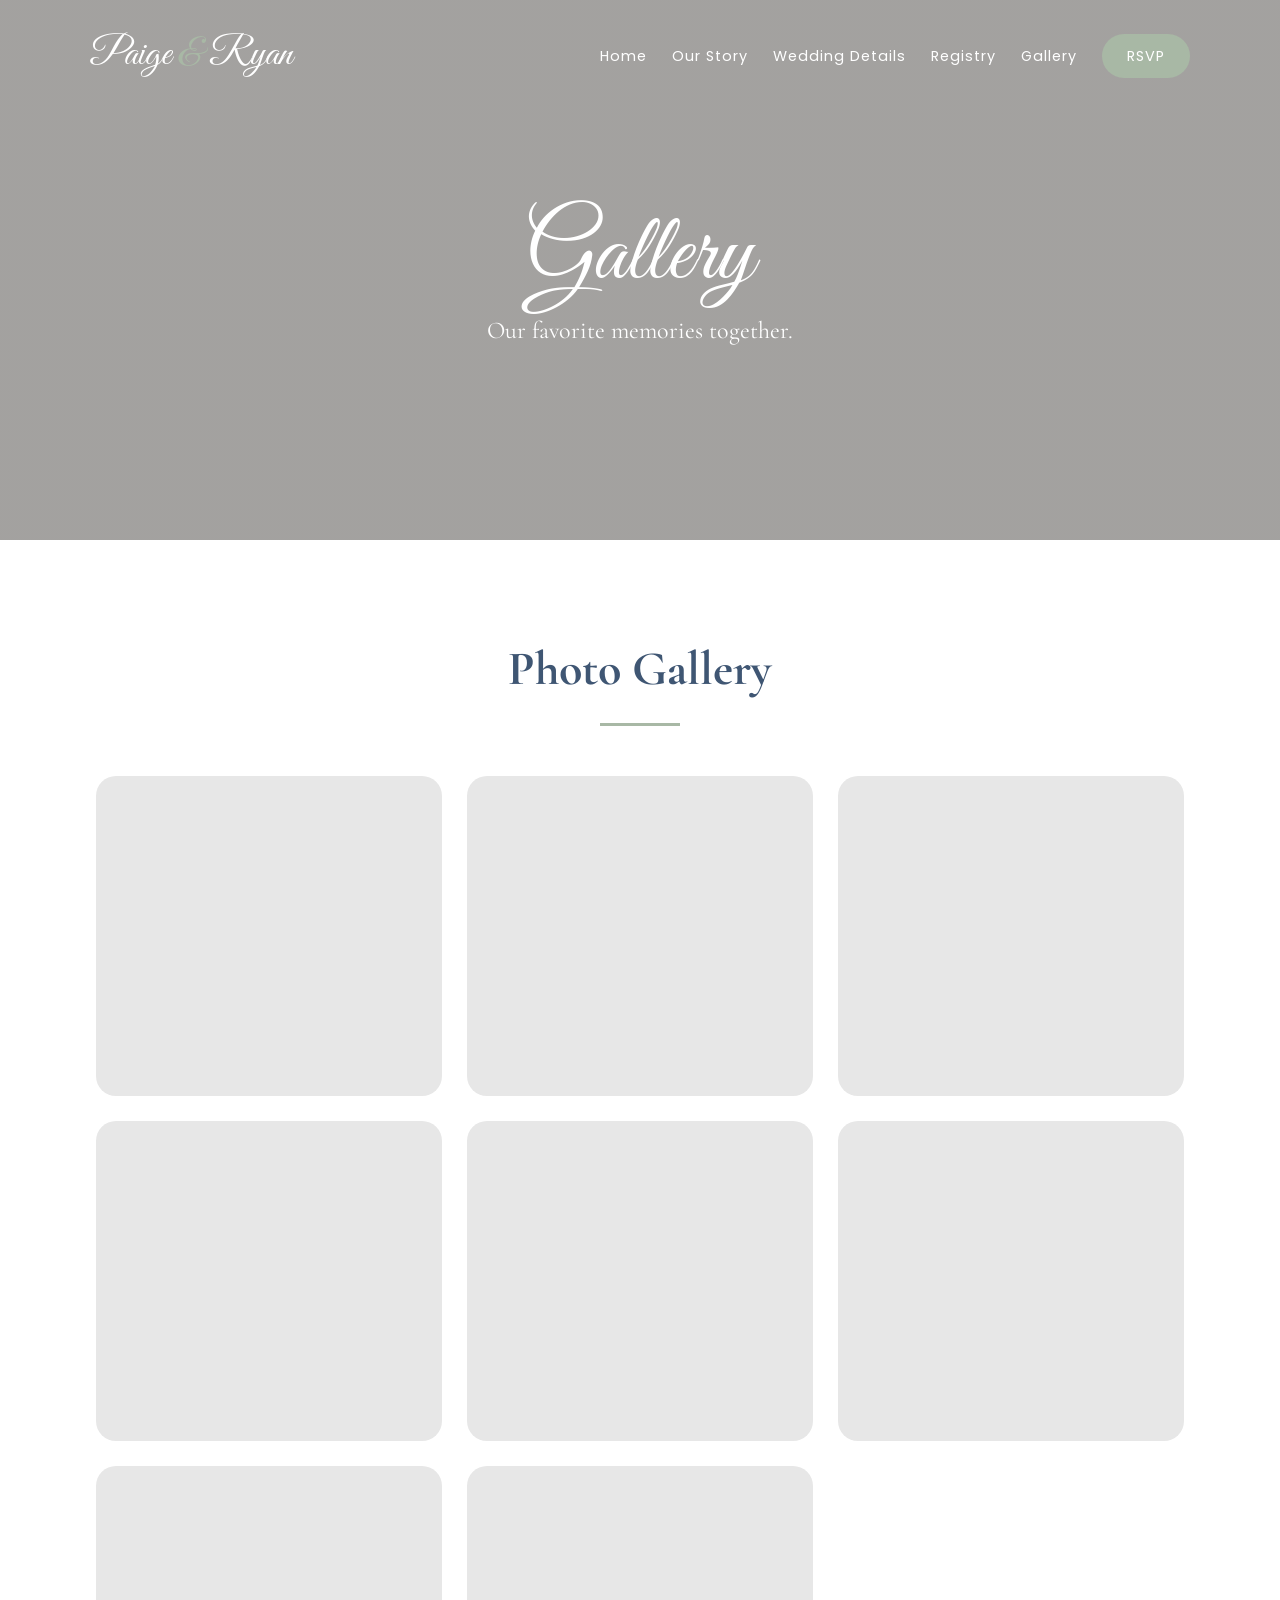
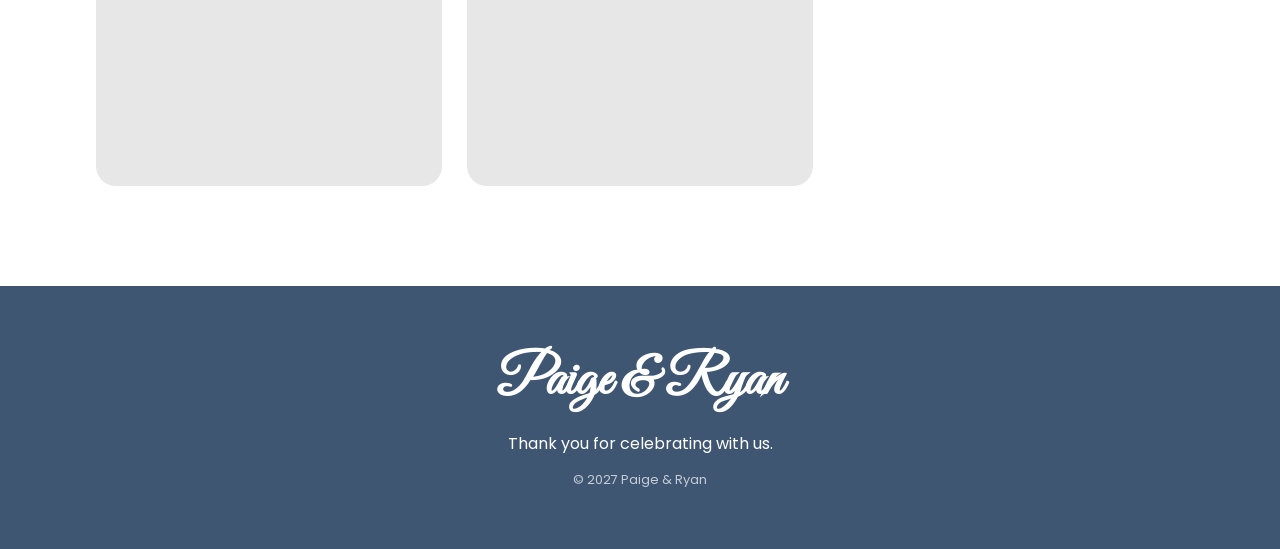
==== gallery.html @ 2699d60c "Add 'Our Story' link to navigation" ====
<!DOCTYPE html>
<html lang="en">

<head>

<meta charset="UTF-8">
<meta name="viewport" content="width=device-width, initial-scale=1.0">

<title>Gallery | Paige & Ryan</title>

<link rel="preconnect" href="https://fonts.googleapis.com">
<link rel="preconnect" href="https://fonts.gstatic.com" crossorigin>

<link href="https://fonts.googleapis.com/css2?family=Great+Vibes&family=Cormorant+Garamond:wght@400;600&family=Poppins:wght@300;400;500&display=swap" rel="stylesheet">

<link rel="stylesheet" href="style.css">

</head>

<body>

<header>

<nav class="navbar">

<div class="logo">Paige <span>&</span> Ryan</div>

<ul class="nav-links">

<li><a href="index.html">Home</a></li>
<li><a href="Our-story.html">Our Story</a></li>
<li><a href="wedding-details.html">Wedding Details</a></li>
<li><a href="registry.html">Registry</a></li>
<li><a href="gallery.html">Gallery</a></li>
<li><a href="rsvp.html" class="rsvp-button">RSVP</a></li>

</ul>

</nav>

</header>

<section class="page-hero">

<div class="hero-overlay"></div>

<div class="page-title">

<h1>Gallery</h1>

<p>Our favorite memories together.</p>

</div>

</section>

<section class="gallery-section">

<div class="container">

<h2>Photo Gallery</h2>

<div class="divider"></div>

<div class="gallery-grid">

<div class="gallery-item"></div>
<div class="gallery-item"></div>
<div class="gallery-item"></div>
<div class="gallery-item"></div>
<div class="gallery-item"></div>
<div class="gallery-item"></div>
<div class="gallery-item"></div>
<div class="gallery-item"></div>

</div>

</div>

</section>

<footer>

<h2>Paige & Ryan</h2>

<p>Thank you for celebrating with us.</p>

<p class="copyright">© 2027 Paige & Ryan</p>

</footer>

</body>

</html>
---- style.css ----
/* =====================================
   PAIGE & RYAN WEDDING WEBSITE
   MAIN STYLESHEET
===================================== */


/* =====================================
   COLORS
===================================== */

:root {

    --sage: #A8B8A5;
    --dusty-blue: #7C97B8;
    --navy: #3F5673;
    --cream: #FAF8F5;
    --white: #FFFFFF;
    --gold: #D9B44A;
    --text: #444444;

}

/* =====================================
   RESET
===================================== */

* {

    margin: 0;
    padding: 0;
    box-sizing: border-box;

}


html {

    scroll-behavior: smooth;

}


body {

    font-family: "Poppins", sans-serif;
    background: var(--cream);
    color: var(--text);

}


img {

    max-width: 100%;
    display: block;

}


a {

    text-decoration: none;

}


.container {

    width: 85%;
    max-width: 1200px;
    margin: auto;

}


/* =====================================
   NAVIGATION
===================================== */

header {

    position: absolute;
    width: 100%;
    top: 0;
    z-index: 1000;

}


.navbar {

    display: flex;
    justify-content: space-between;
    align-items: center;

    padding: 30px 7%;

}


.logo {

    font-family: "Great Vibes", cursive;
    font-size: 2.5rem;
    color: var(--white);

}


.logo span {

    color: var(--sage);

}


.nav-links {

    display: flex;
    align-items: center;
    gap: 25px;

    list-style: none;

}


.nav-links a {

    color: white;
    font-size: .9rem;
    letter-spacing: 1px;

    transition: .3s;

}


.nav-links a:hover {

    color: var(--sage);

}


.rsvp-button {

    background: var(--sage);
    padding: 12px 25px;
    border-radius: 30px;

}


.rsvp-button:hover {

    background: var(--dusty-blue);

    color:white !important;

}



/* =====================================
   HERO SECTION
===================================== */


.hero {

    height: 100vh;

    background-image: url("../images/hero.jpg");

    background-size: cover;
    background-position: center;

    display: flex;
    justify-content: center;
    align-items: center;

    position: relative;

}


.hero-overlay {

    position: absolute;

    inset: 0;

    background:
    linear-gradient(
        rgba(0,0,0,.35),
        rgba(0,0,0,.35)
    );

}



.hero-content {

    position: relative;

    text-align: center;

    color:white;

    animation: fadeUp 1.5s ease;

}


.subtitle {

    font-family:"Cormorant Garamond", serif;

    font-size:1.5rem;

    letter-spacing:2px;

}



.hero h1 {

    font-family:"Great Vibes", cursive;

    font-size:7rem;

    font-weight:400;

    margin:20px 0;

}



.hero h1 span {

    color:var(--sage);

}



.hero h2 {

    font-family:"Cormorant Garamond",serif;

    font-size:2rem;

    font-weight:400;

}



.date {

    margin-top:25px;

    font-size:1.3rem;

    letter-spacing:3px;

}



/* =====================================
   BUTTONS
===================================== */


.hero-buttons {

    display:flex;

    justify-content:center;

    gap:20px;

    margin-top:40px;

}



.btn,
.btn-outline {

    padding:15px 35px;

    border-radius:50px;

    transition:.3s;

    letter-spacing:1px;

}



.btn {

    background:var(--dusty-blue);

    color:white;

}



.btn:hover {

    background:var(--sage);

}



.btn-outline {

    border:2px solid white;

    color:white;

}



.btn-outline:hover {

    background:white;

    color:var(--navy);

}




/* =====================================
   SCROLL ICON
===================================== */


.scroll-down {

    position:absolute;

    bottom:40px;

    color:white;

    text-align:center;

}


.arrow {

    font-size:2rem;

    animation:bounce 2s infinite;

}



/* =====================================
   GENERAL SECTIONS
===================================== */


.welcome,
.countdown,
.quick-info {

    padding:100px 0;

    text-align:center;

}



.welcome {

    background:white;

}



h2 {

    font-family:"Cormorant Garamond",serif;

    font-size:3rem;

    color:var(--navy);

}



.divider {

    width:80px;

    height:3px;

    background:var(--sage);

    margin:25px auto;

}



.welcome p {

    max-width:850px;

    margin:auto;

    line-height:2;

    font-size:1.1rem;

}



/* =====================================
   COUNTDOWN
===================================== */


.countdown {

    background:var(--cream);

}



.countdown-container {

    display:flex;

    justify-content:center;

    flex-wrap:wrap;

    gap:30px;

    margin-top:40px;

}



.time-box {

    background:white;

    width:150px;

    padding:35px 20px;

    border-radius:20px;

    box-shadow:0 10px 30px rgba(0,0,0,.08);

}



.time-box span {

    display:block;

    font-size:3rem;

    color:var(--dusty-blue);

    font-weight:600;

}



.time-box small {

    text-transform:uppercase;

    letter-spacing:2px;

}




/* =====================================
   QUICK INFO CARDS
===================================== */


.cards {

    display:flex;

    justify-content:center;

    gap:30px;

    flex-wrap:wrap;

    margin-top:50px;

}



.card {

    background:white;

    width:300px;

    padding:40px;

    border-radius:25px;

    box-shadow:0 10px 25px rgba(0,0,0,.08);

    transition:.3s;

}



.card:hover {

    transform:translateY(-10px);

}



.card h3 {

    font-family:"Cormorant Garamond",serif;

    font-size:2rem;

    color:var(--navy);

    margin-bottom:15px;

}




/* =====================================
   FOOTER
===================================== */


footer {

    background:var(--navy);

    color:white;

    text-align:center;

    padding:60px 20px;

}



footer h2 {

    color:white;

    font-family:"Great Vibes", cursive;

    font-size:3.5rem;

}



footer p {

    margin-top:15px;

}



.copyright {

    font-size:.8rem;

    opacity:.7;

}



/* =====================================
   ANIMATIONS
===================================== */


@keyframes fadeUp {

    from {

        opacity:0;

        transform:translateY(40px);

    }


    to {

        opacity:1;

        transform:translateY(0);

    }

}



@keyframes bounce {

    0%,20%,50%,80%,100% {

        transform:translateY(0);

    }


    40% {

        transform:translateY(-15px);

    }


    60% {

        transform:translateY(-5px);

    }

}

/* =====================================
   INNER PAGE STYLES
===================================== */


.page-hero {

    height:60vh;

    background-image:url("../images/flowers.png");

    background-size:cover;

    background-position:center;

    display:flex;

    justify-content:center;

    align-items:center;

    position:relative;

}

.page-title {

    position:relative;

    color:white;

    text-align:center;

}


.page-title h1 {

    font-family:"Great Vibes", cursive;

    font-size:6rem;

    font-weight:400;

}


.page-title p {

    font-family:"Cormorant Garamond",serif;

    font-size:1.5rem;

}


.story-section {

    padding:100px 0;

    background:white;

}


.story-card {

    display:grid;

    grid-template-columns:1fr 1fr;

    gap:60px;

    align-items:center;

}


.story-image img {

    border-radius:25px;

}

.story-text p {

    line-height:2;

    margin-bottom:20px;

}


.timeline {

    padding:100px 0;

    background:var(--cream);

    text-align:center;

}

.timeline-item {

    background:white;

    max-width:700px;

    margin:30px auto;

    padding:35px;

    border-radius:20px;

    box-shadow:0 10px 25px rgba(0,0,0,.08);

}

.timeline-item h3 {

    color:var(--navy);

    font-family:"Cormorant Garamond",serif;

    font-size:2rem;

}
/* ==============================
   WEDDING DETAILS PAGE
================================= */

.details-section{

    padding:100px 0;

    background:white;

}

.details-grid{

    display:grid;

    grid-template-columns:repeat(auto-fit,minmax(260px,1fr));

    gap:30px;

    margin-top:50px;

}

.detail-card{

    background:white;

    border-radius:20px;

    padding:40px;

    text-align:center;

    box-shadow:0 10px 25px rgba(0,0,0,.08);

    transition:.3s;

}

.detail-card:hover{

    transform:translateY(-8px);

}

.icon{

    font-size:3rem;

    margin-bottom:20px;

}

.detail-card h3{

    font-family:"Cormorant Garamond", serif;

    color:var(--navy);

    font-size:2rem;

    margin-bottom:15px;

}

.detail-card p{

    line-height:1.8;

}

.schedule{

    background:var(--cream);

    padding:100px 0;

    text-align:center;

}

.timeline-event{

    background:white;

    max-width:700px;

    margin:25px auto;

    padding:30px;

    border-radius:18px;

    box-shadow:0 10px 20px rgba(0,0,0,.08);

}

.timeline-event h3{

    color:var(--navy);

    font-family:"Cormorant Garamond", serif;

    margin-bottom:10px;

    font-size:2rem;

}

.map-section{

    padding:100px 0;

    background:white;

    text-align:center;

}

.map-placeholder{

    margin-top:40px;

    background:#f4f4f4;

    border:3px dashed var(--sage);

    border-radius:20px;

    padding:80px 30px;

}

.map-placeholder h3{

    color:var(--navy);

    font-family:"Cormorant Garamond", serif;

    font-size:2.5rem;

    margin-bottom:20px;

}
/* =====================================
   REGISTRY PAGE
===================================== */

.registry-section{

    padding:100px 0;

    background:var(--cream);

    text-align:center;

}

.registry-intro{

    max-width:800px;

    margin:0 auto 50px;

    line-height:2;

    font-size:1.1rem;

}

.registry-grid{

    display:grid;

    grid-template-columns:repeat(auto-fit,minmax(280px,1fr));

    gap:35px;

}

.registry-card{

    background:white;

    padding:45px 30px;

    border-radius:20px;

    box-shadow:0 10px 25px rgba(0,0,0,.08);

    transition:.3s;

}

.registry-card:hover{

    transform:translateY(-8px);

}

.registry-card h3{

    font-family:"Cormorant Garamond", serif;

    font-size:2rem;

    color:var(--navy);

    margin-bottom:15px;

}

.registry-card p{

    margin-bottom:30px;

    color:#666;

}
/* ==============================
   GALLERY
============================== */

.gallery-section{

    padding:100px 0;

    background:white;

    text-align:center;

}

.gallery-grid{

    display:grid;

    grid-template-columns:repeat(auto-fit,minmax(280px,1fr));

    gap:25px;

    margin-top:50px;

}

.gallery-item{

    height:320px;

    background:#e7e7e7;

    border-radius:20px;

    transition:.3s;

    cursor:pointer;

}

.gallery-item:hover{

    transform:scale(1.03);

}
/* ===================================
   RSVP
=================================== */

.rsvp-section{

    padding:100px 0;

    background:var(--cream);

}

.rsvp-text{

    max-width:700px;

    margin:0 auto 50px;

    text-align:center;

    line-height:2;

}

.rsvp-form{

    max-width:850px;

    margin:auto;

    background:white;

    padding:60px;

    border-radius:25px;

    box-shadow:0 15px 35px rgba(0,0,0,.08);

}

.form-row{

    display:grid;

    grid-template-columns:1fr 1fr;

    gap:25px;

}

.form-group{

    display:flex;

    flex-direction:column;

    margin-bottom:25px;

}

.form-group label{

    margin-bottom:10px;

    font-weight:500;

    color:var(--navy);

}

.form-group input,
.form-group select{

    padding:16px;

    border:1px solid #d9d9d9;

    border-radius:15px;

    font-family:"Poppins", sans-serif;

    font-size:1rem;

}

.rsvp-form button{

    width:100%;

    margin-top:20px;

    border:none;

    cursor:pointer;

}
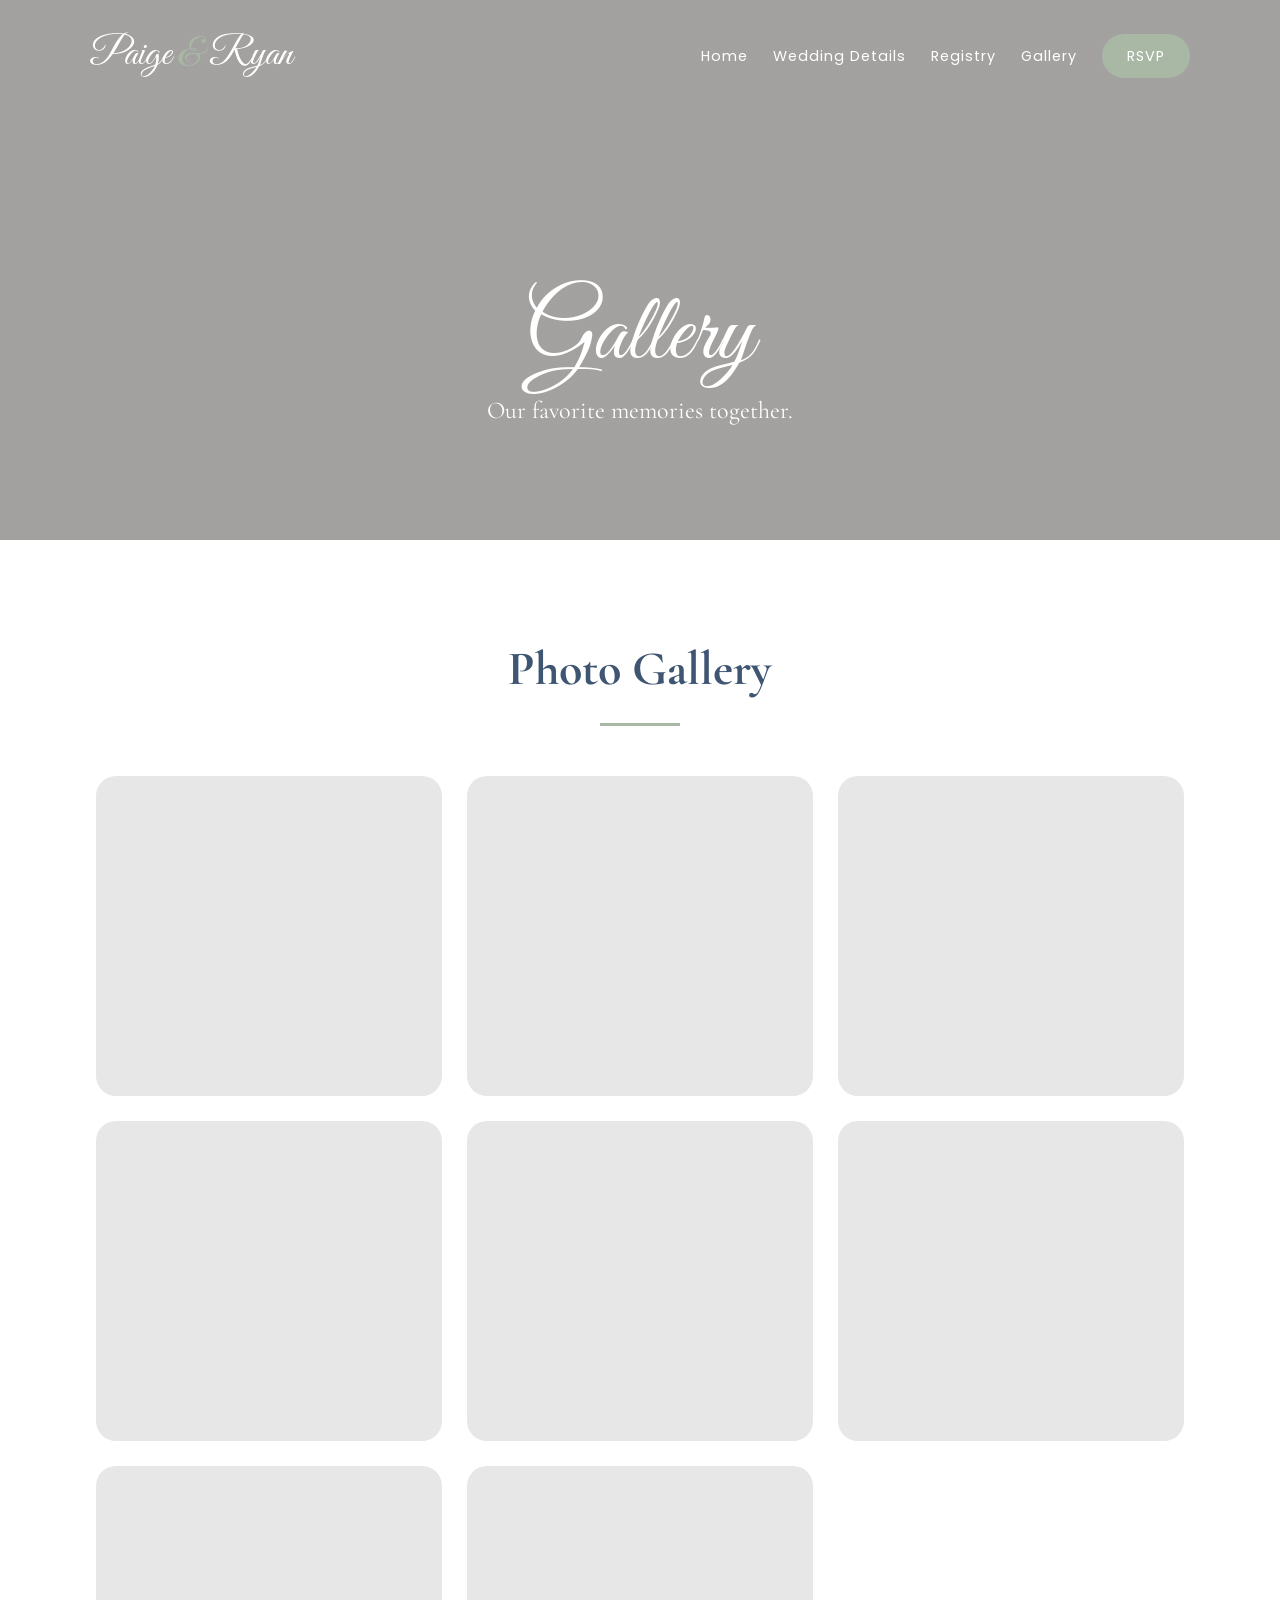
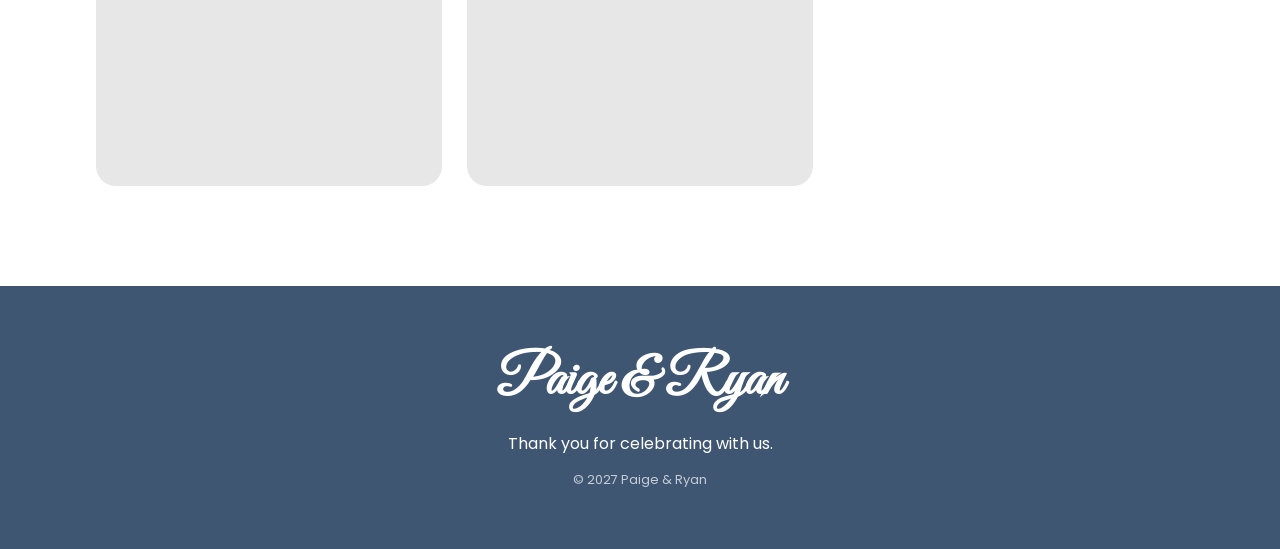
==== commit 44757705: "Remove 'Our Story' link from navigation" ====
--- a/gallery.html
+++ b/gallery.html
@@ -28,7 +28,6 @@
 <ul class="nav-links">
 
 <li><a href="index.html">Home</a></li>
-<li><a href="Our-story.html">Our Story</a></li>
 <li><a href="wedding-details.html">Wedding Details</a></li>
 <li><a href="registry.html">Registry</a></li>
 <li><a href="gallery.html">Gallery</a></li>
--- a/style.css
+++ b/style.css
@@ -703,6 +703,8 @@
     color:white;
 
     text-align:center;
+   
+    transform: translateY(80px);
 
 }
 
@@ -1159,4 +1161,194 @@
 
     cursor:pointer;
 
-}+}
+/* =====================================
+   MOBILE PHONE VERSION
+===================================== */
+
+@media (max-width: 768px) {
+
+    html,
+    body {
+        width: 100%;
+        overflow-x: hidden;
+    }
+
+    /* -----------------------------
+       NAVIGATION
+    ----------------------------- */
+
+    .navbar {
+        display: flex;
+        flex-direction: column;
+        justify-content: center;
+        padding: 20px 15px;
+        gap: 12px;
+    }
+
+    .logo {
+        font-size: 2.3rem;
+    }
+
+    .nav-links {
+        display: flex;
+        flex-wrap: wrap;
+        justify-content: center;
+        gap: 8px 14px;
+        width: 100%;
+    }
+
+    .nav-links a {
+        font-size: .72rem;
+        letter-spacing: .5px;
+    }
+
+    .rsvp-button {
+        padding: 8px 15px;
+    }
+
+
+    /* -----------------------------
+       HERO
+    ----------------------------- */
+
+    .hero {
+        height: 100vh;
+        min-height: 700px;
+        padding: 140px 20px 80px;
+    }
+
+    .hero-content {
+        width: 100%;
+        max-width: 400px;
+    }
+
+
+    /* TOGETHER WITH THEIR FAMILIES */
+
+    .subtitle {
+        font-size: 1.15rem;
+        line-height: 1.4;
+        letter-spacing: 1px;
+        margin-bottom: 15px;
+    }
+
+
+    /* PAIGE & RYAN */
+
+    .hero h1 {
+        font-size: 5.5rem;
+        line-height: .85;
+        margin: 15px 0;
+    }
+
+    .hero h1 span {
+        display: inline;
+        color: var(--sage);
+    }
+
+
+    /* ARE GETTING MARRIED */
+
+    .hero h2 {
+        font-size: 1.7rem;
+        line-height: 1.3;
+        margin-top: 20px;
+    }
+
+
+    /* DATE */
+
+    .date {
+        font-size: 1.1rem;
+        letter-spacing: 2px;
+        margin-top: 20px;
+    }
+
+
+    /* BUTTONS */
+
+    .hero-buttons {
+        display: flex;
+        justify-content: center;
+        gap: 12px;
+        margin-top: 30px;
+        width: 100%;
+    }
+
+    .btn,
+    .btn-outline {
+        padding: 13px 18px;
+        font-size: .8rem;
+        letter-spacing: .5px;
+        width: 145px;
+        text-align: center;
+    }
+
+
+    /* SCROLL */
+
+    .scroll-down {
+        bottom: 20px;
+    }
+
+    .arrow {
+        font-size: 1.5rem;
+    }
+
+
+    /* -----------------------------
+       OTHER MOBILE SECTIONS
+    ----------------------------- */
+
+    .container {
+        width: 90%;
+    }
+
+    .welcome,
+    .countdown,
+    .quick-info,
+    .story-section,
+    .timeline,
+    .details-section,
+    .schedule,
+    .map-section,
+    .registry-section,
+    .gallery-section,
+    .rsvp-section {
+        padding: 70px 0;
+    }
+
+    h2 {
+        font-size: 2.4rem;
+    }
+
+
+    /* STORY PAGE */
+
+    .story-card {
+        grid-template-columns: 1fr;
+        gap: 35px;
+    }
+
+
+    /* RSVP */
+
+    .rsvp-form {
+        padding: 30px 20px;
+    }
+
+    .form-row {
+        grid-template-columns: 1fr;
+        gap: 0;
+    }
+
+
+    /* CARDS */
+
+    .card {
+        width: 100%;
+        max-width: 350px;
+    }
+
+}
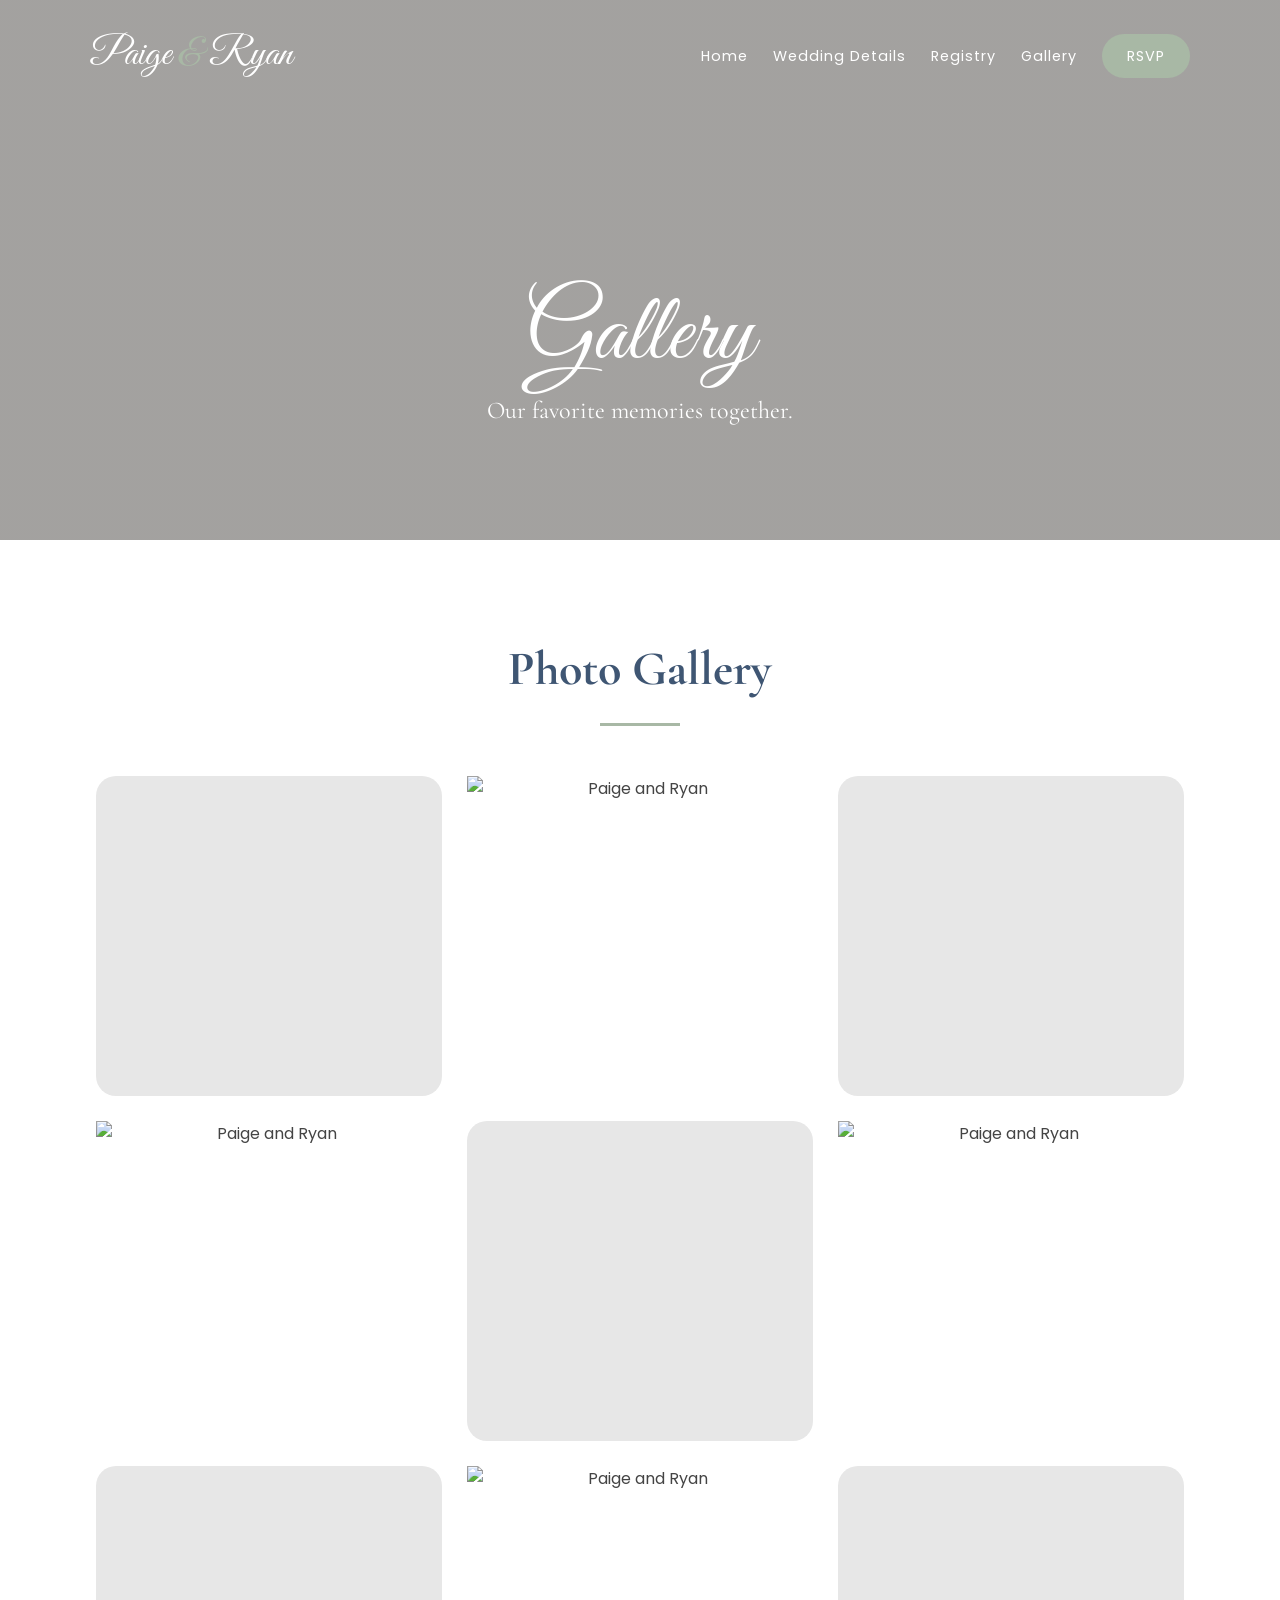
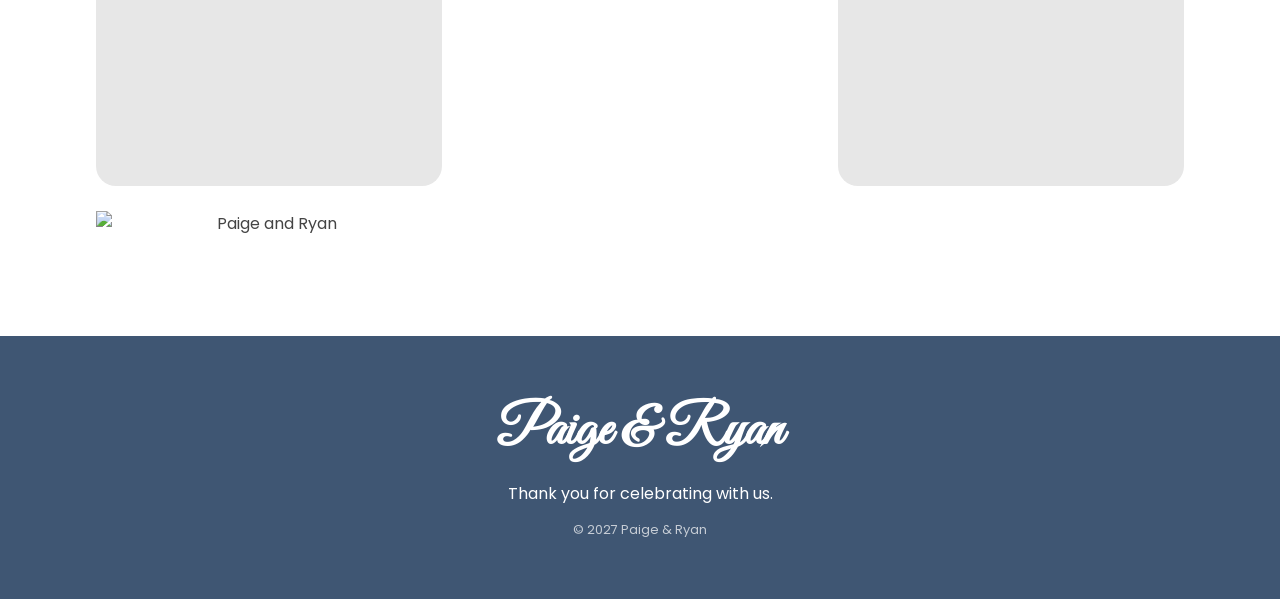
==== commit 6f4f5f6e: "Add images to gallery section" ====
--- a/gallery.html
+++ b/gallery.html
@@ -64,13 +64,19 @@
 <div class="gallery-grid">
 
 <div class="gallery-item"></div>
+  <img src="images/picture 1.jpeg" alt="Paige and Ryan">
+  
 <div class="gallery-item"></div>
+  <img src="images/picture 2.jpeg" alt="Paige and Ryan">
+  
 <div class="gallery-item"></div>
+  <img src="images/picture 3.jpeg" alt="Paige and Ryan">
+  
 <div class="gallery-item"></div>
+  <img src="images/picture 4.jpeg" alt="Paige and Ryan">
+  
 <div class="gallery-item"></div>
-<div class="gallery-item"></div>
-<div class="gallery-item"></div>
-<div class="gallery-item"></div>
+  <img src="images/picture 5.jpeg" alt="Paige and Ryan">
 
 </div>
 
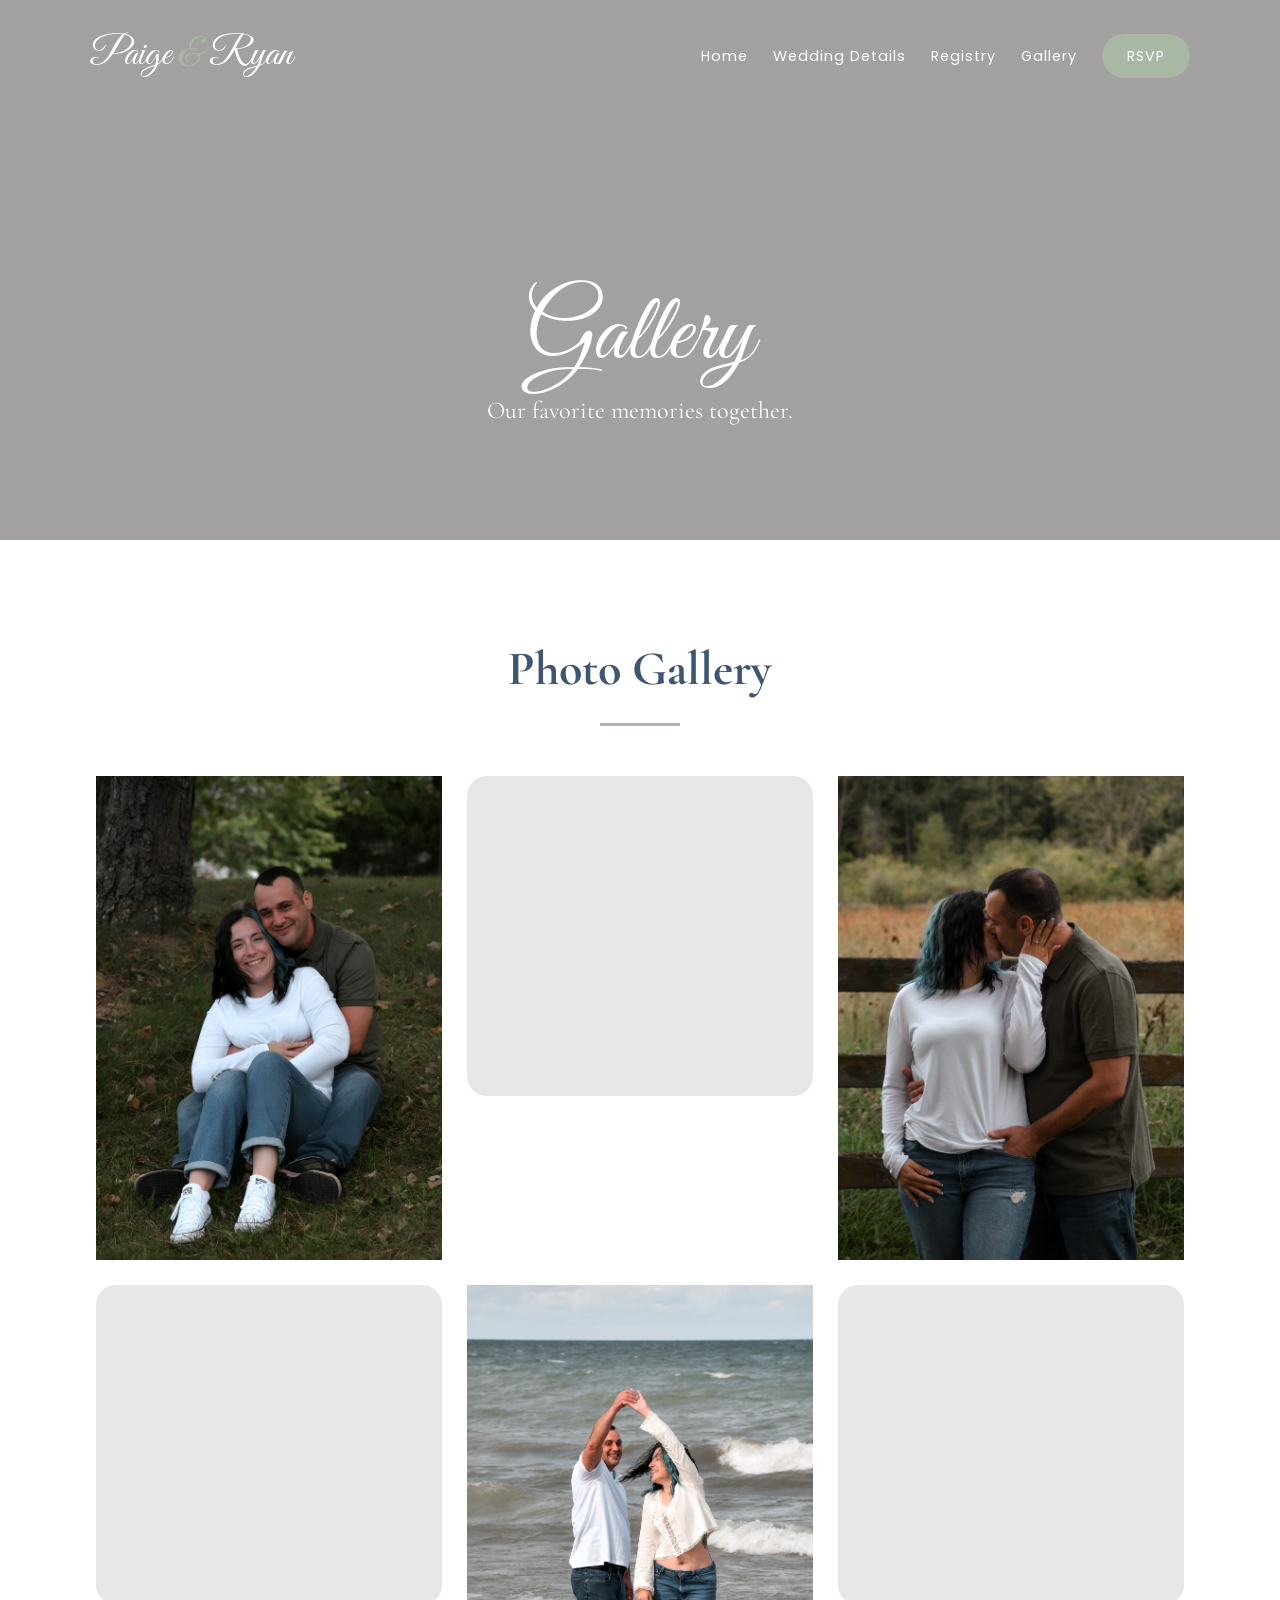
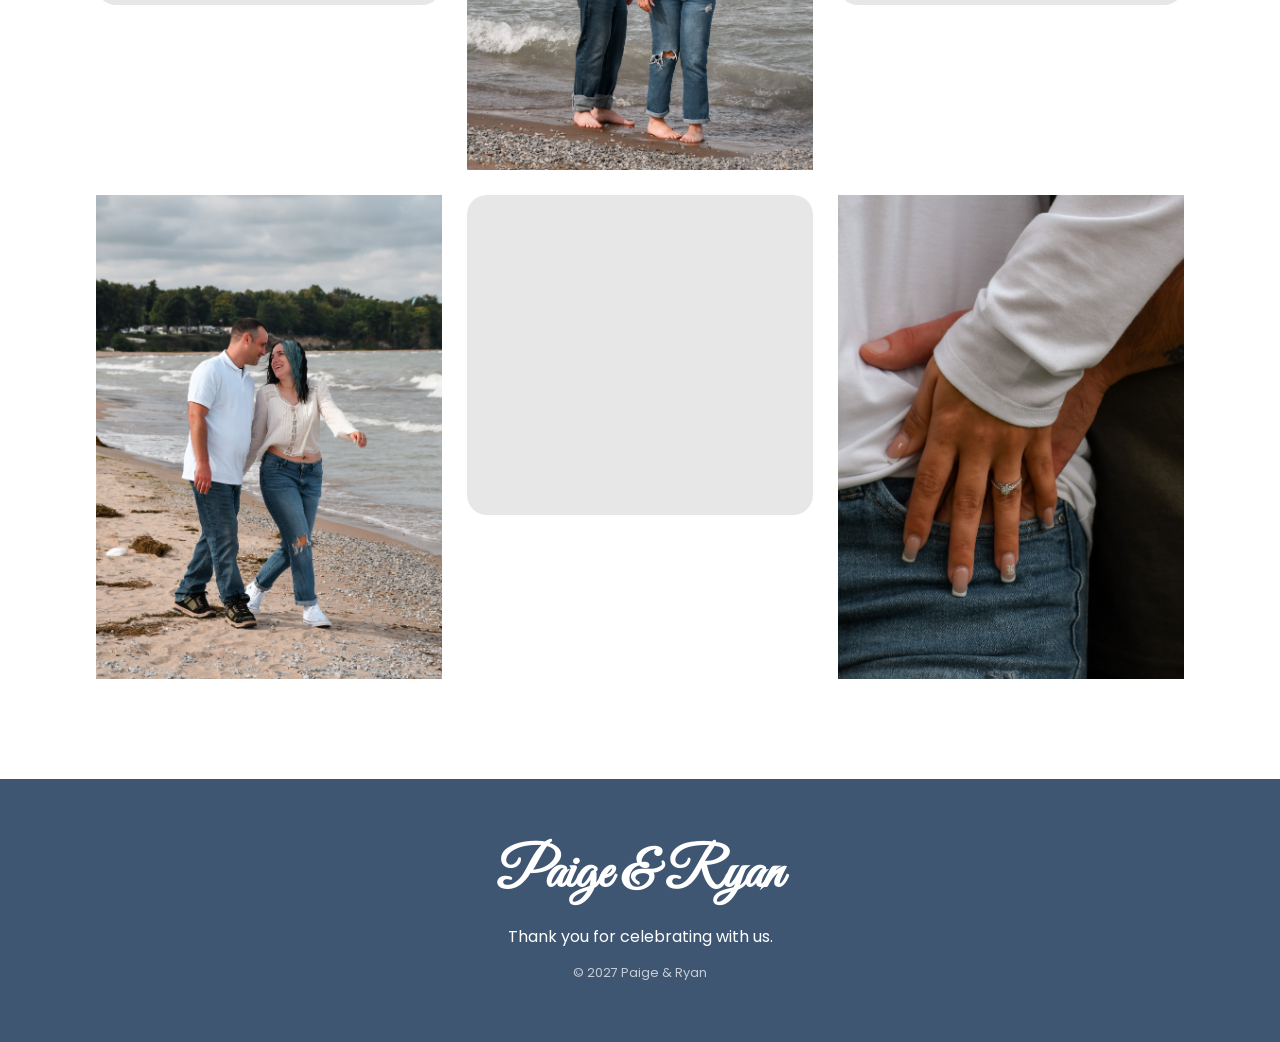
==== commit 7275f520: "Fix gallery item structure in gallery.html" ====
--- a/gallery.html
+++ b/gallery.html
@@ -63,20 +63,19 @@
 
 <div class="gallery-grid">
 
-<div class="gallery-item"></div>
   <img src="images/picture 1.jpeg" alt="Paige and Ryan">
   
 <div class="gallery-item"></div>
-  <img src="images/picture 2.jpeg" alt="Paige and Ryan">
+  <img src="images/picture 2.JPG" alt="Paige and Ryan">
   
 <div class="gallery-item"></div>
-  <img src="images/picture 3.jpeg" alt="Paige and Ryan">
+  <img src="images/picture 3.JPG" alt="Paige and Ryan">
   
 <div class="gallery-item"></div>
-  <img src="images/picture 4.jpeg" alt="Paige and Ryan">
+  <img src="images/picture 4.JPG" alt="Paige and Ryan">
   
 <div class="gallery-item"></div>
-  <img src="images/picture 5.jpeg" alt="Paige and Ryan">
+  <img src="images/picture 5.JPG" alt="Paige and Ryan">
 
 </div>
 
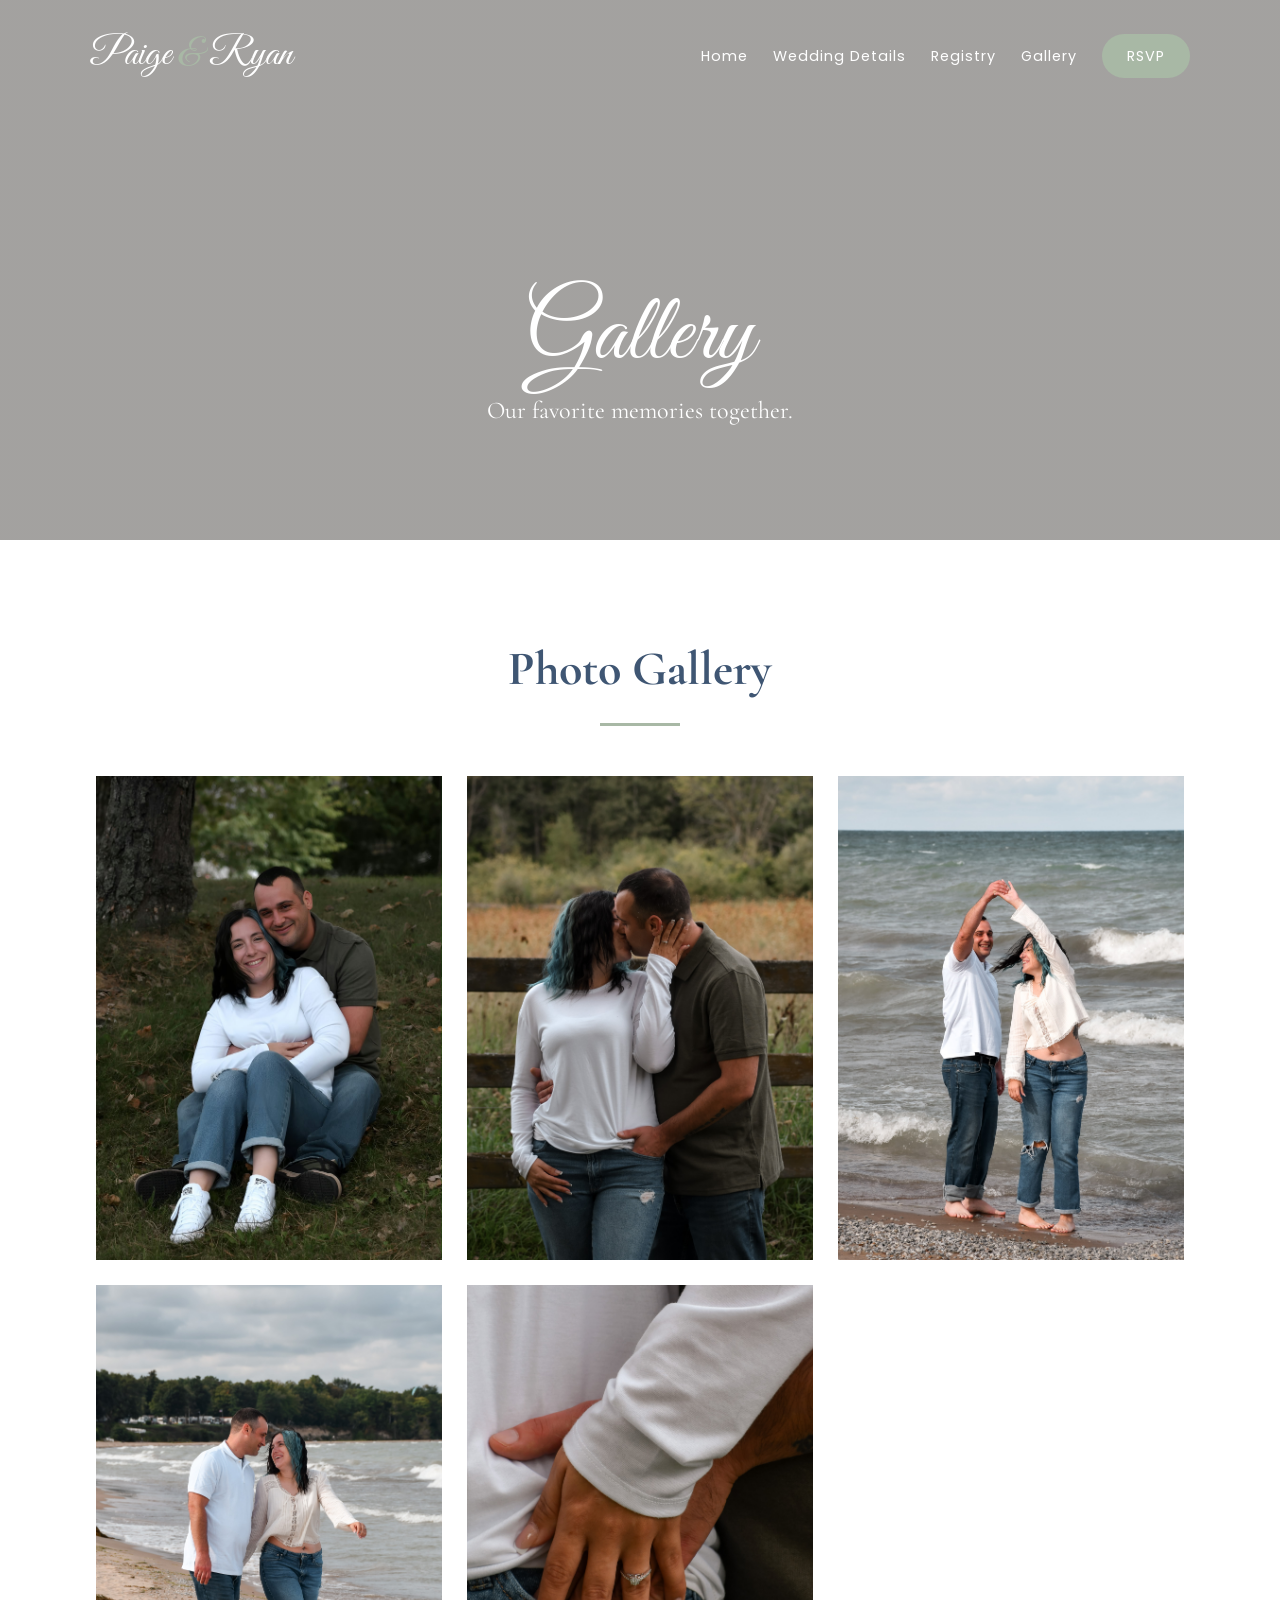
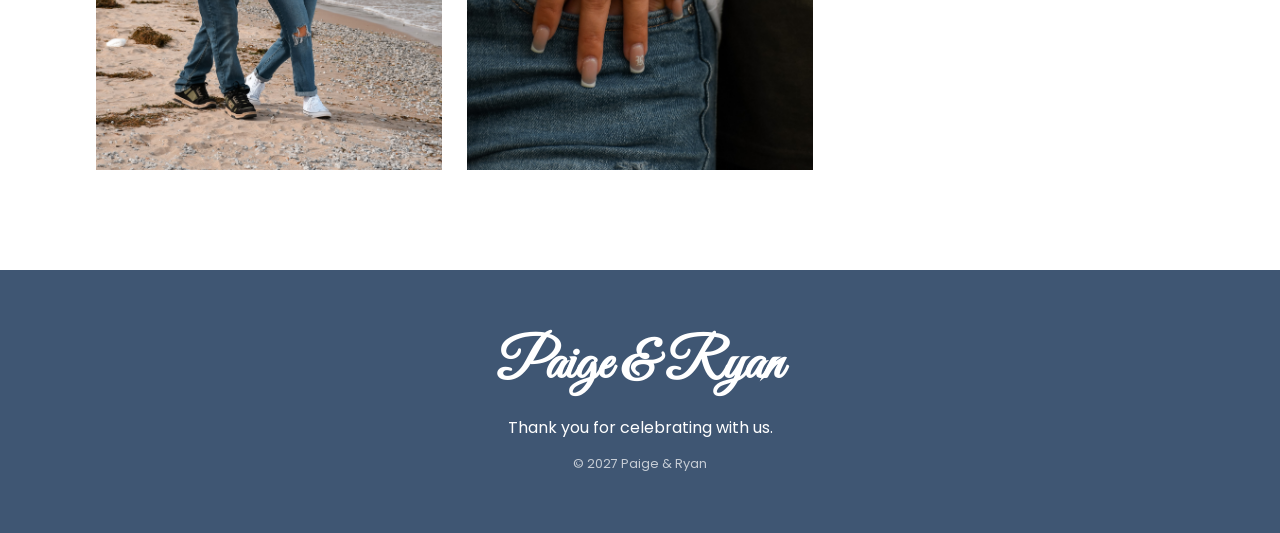
==== commit d3816e5d: "Remove empty divs from gallery layout Removed empty gallery item divs to clean up the layout." ====
--- a/gallery.html
+++ b/gallery.html
@@ -65,16 +65,12 @@
 
   <img src="images/picture 1.jpeg" alt="Paige and Ryan">
   
-<div class="gallery-item"></div>
   <img src="images/picture 2.JPG" alt="Paige and Ryan">
   
-<div class="gallery-item"></div>
   <img src="images/picture 3.JPG" alt="Paige and Ryan">
-  
-<div class="gallery-item"></div>
+
   <img src="images/picture 4.JPG" alt="Paige and Ryan">
   
-<div class="gallery-item"></div>
   <img src="images/picture 5.JPG" alt="Paige and Ryan">
 
 </div>
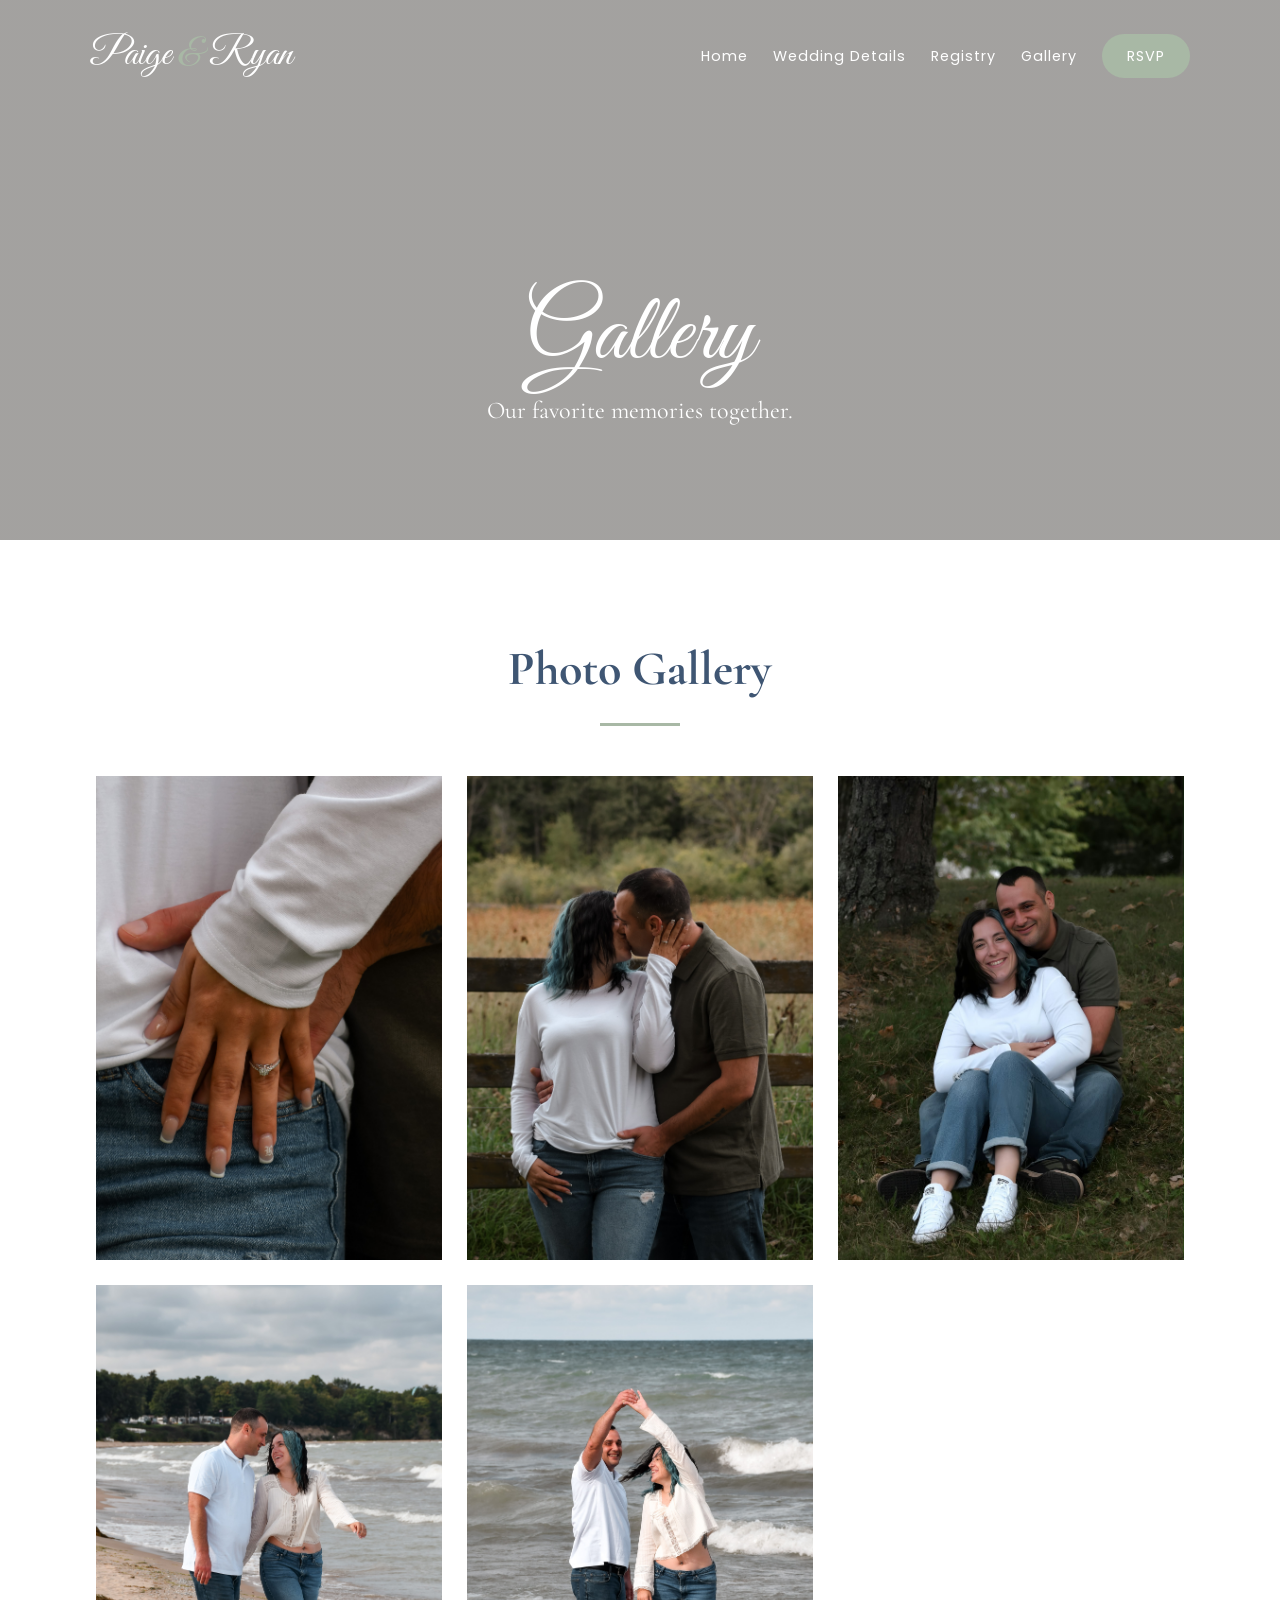
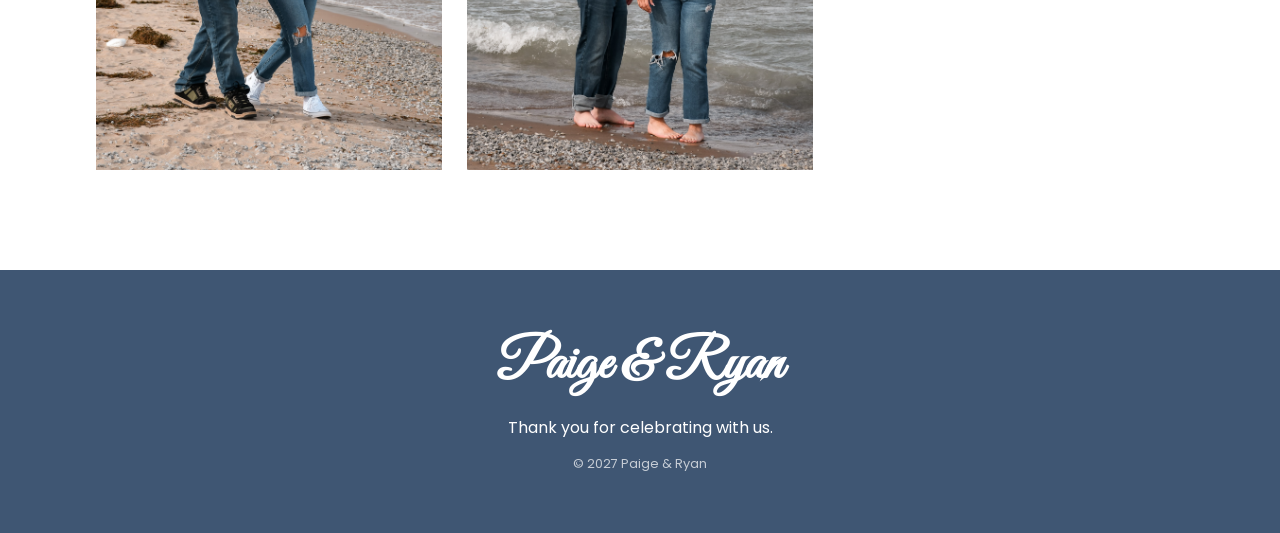
==== commit 9b1777c1: "Rearrange image order in gallery" ====
--- a/gallery.html
+++ b/gallery.html
@@ -63,15 +63,15 @@
 
 <div class="gallery-grid">
 
-  <img src="images/picture 1.jpeg" alt="Paige and Ryan">
+  <img src="images/picture 5.JPG" alt="Paige and Ryan">
   
   <img src="images/picture 2.JPG" alt="Paige and Ryan">
   
-  <img src="images/picture 3.JPG" alt="Paige and Ryan">
+  <img src="images/picture 1.jpeg" alt="Paige and Ryan">
 
   <img src="images/picture 4.JPG" alt="Paige and Ryan">
   
-  <img src="images/picture 5.JPG" alt="Paige and Ryan">
+  <img src="images/picture 3.JPG" alt="Paige and Ryan">
 
 </div>
 
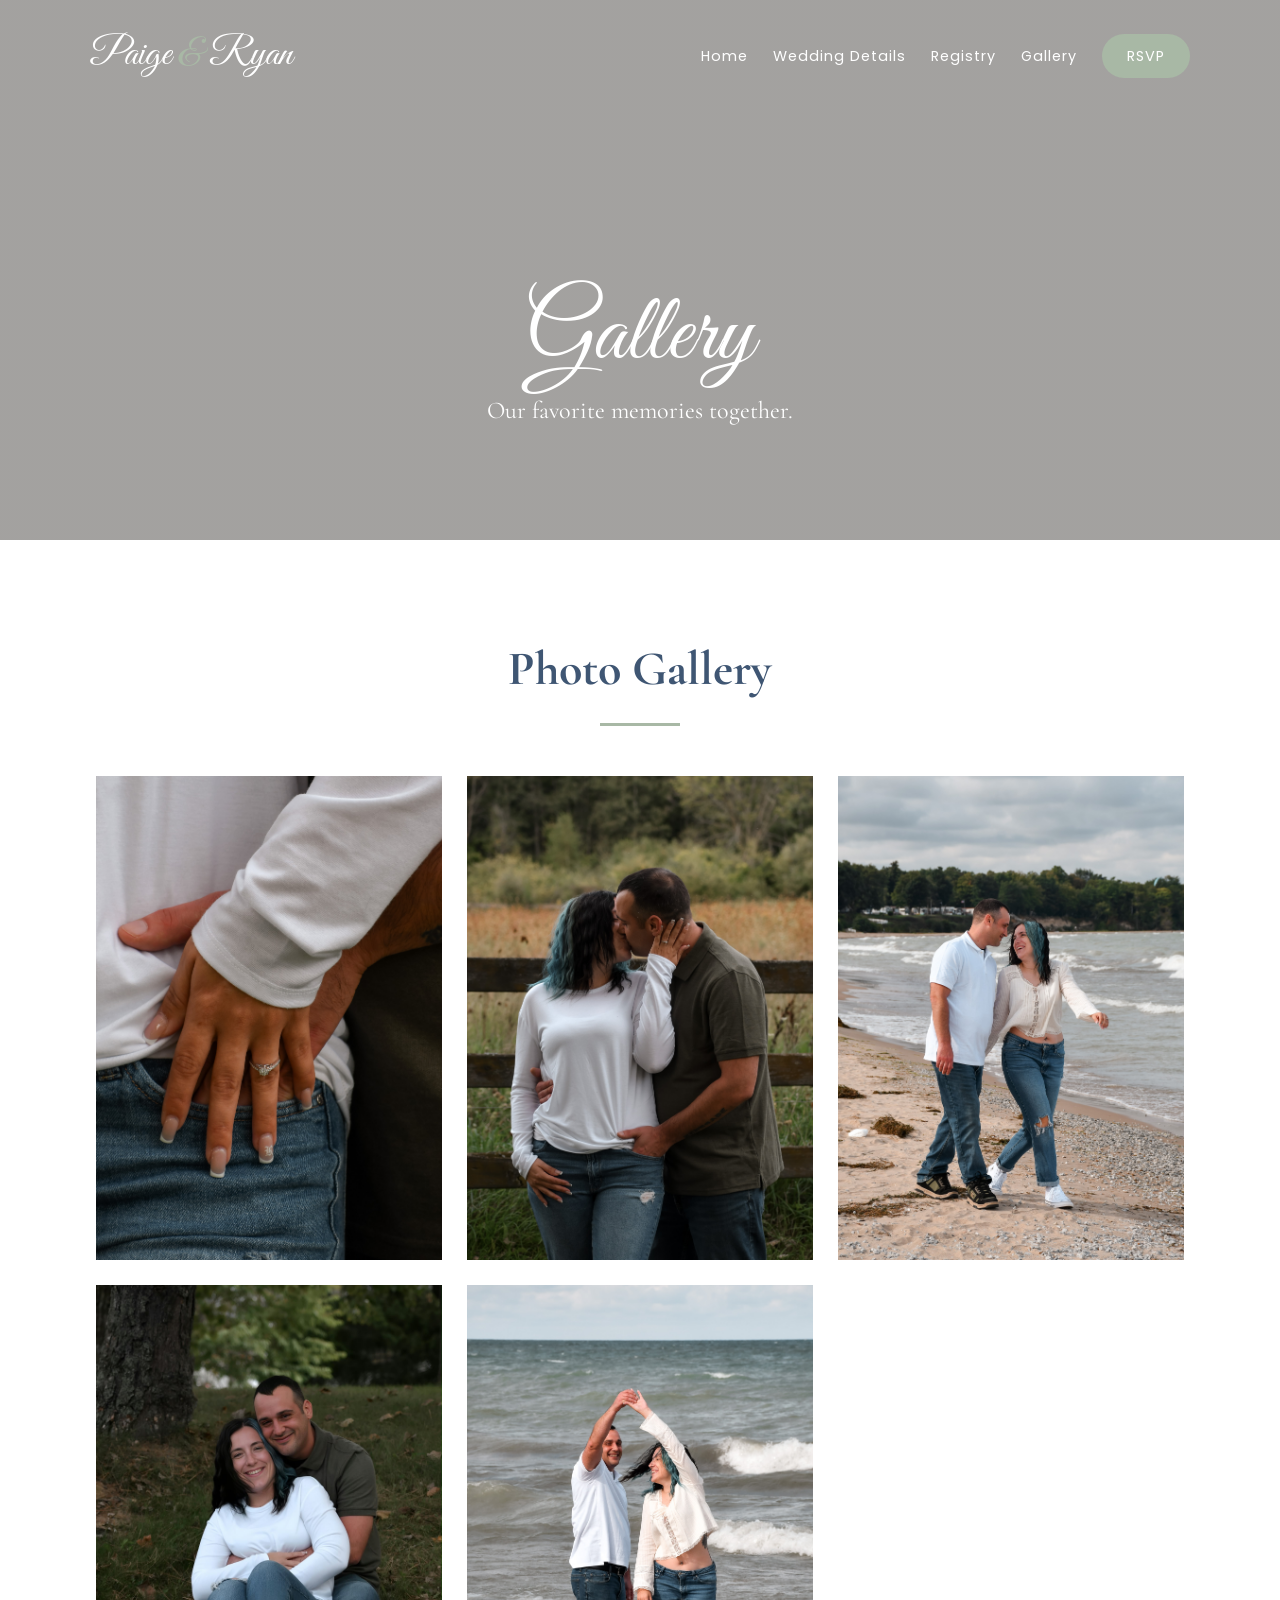
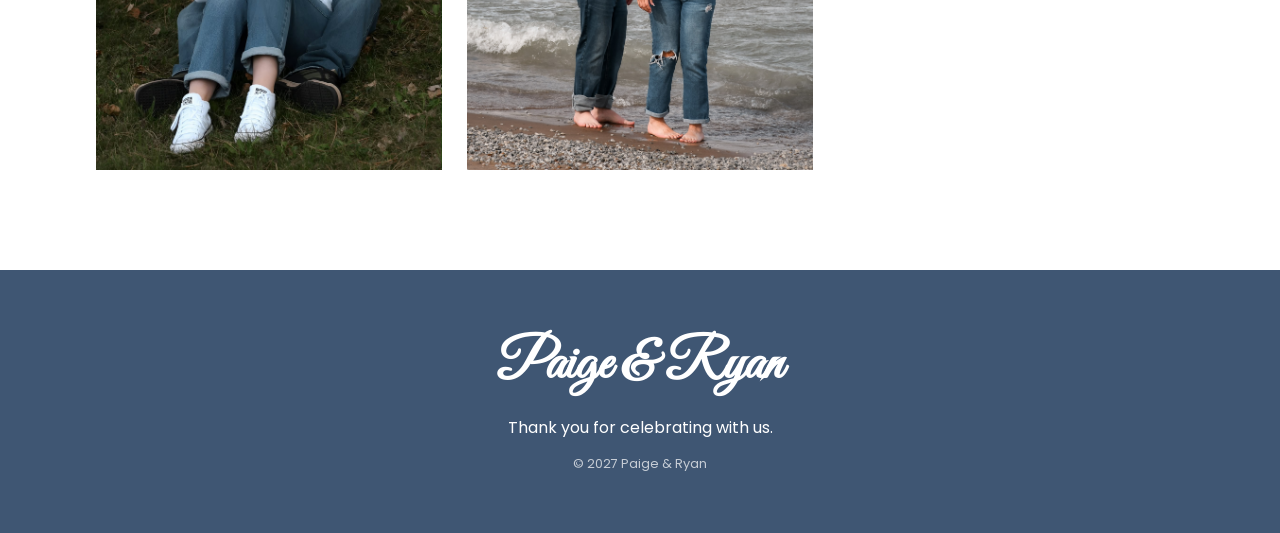
==== commit ee152c2a: "Reorder image elements in gallery.html" ====
--- a/gallery.html
+++ b/gallery.html
@@ -67,9 +67,9 @@
   
   <img src="images/picture 2.JPG" alt="Paige and Ryan">
   
+  <img src="images/picture 4.JPG" alt="Paige and Ryan">
+
   <img src="images/picture 1.jpeg" alt="Paige and Ryan">
-
-  <img src="images/picture 4.JPG" alt="Paige and Ryan">
   
   <img src="images/picture 3.JPG" alt="Paige and Ryan">
 
